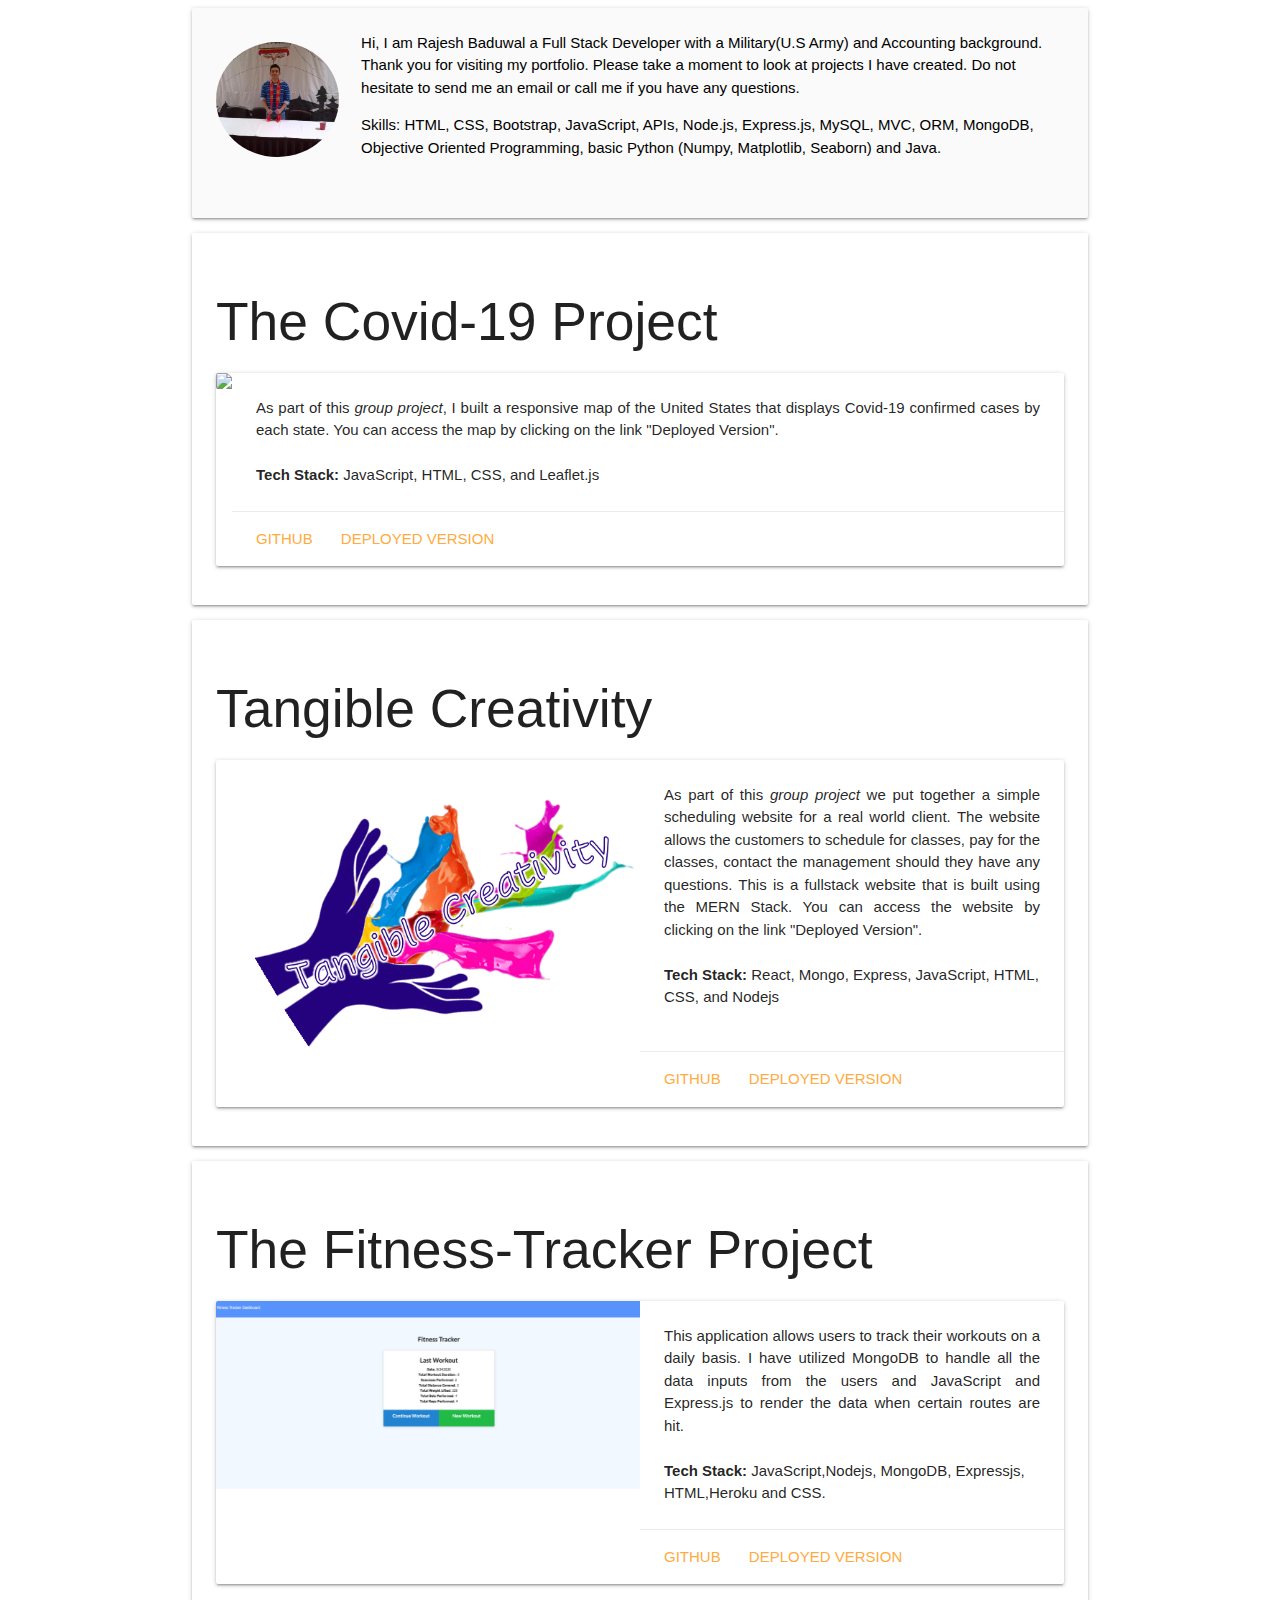
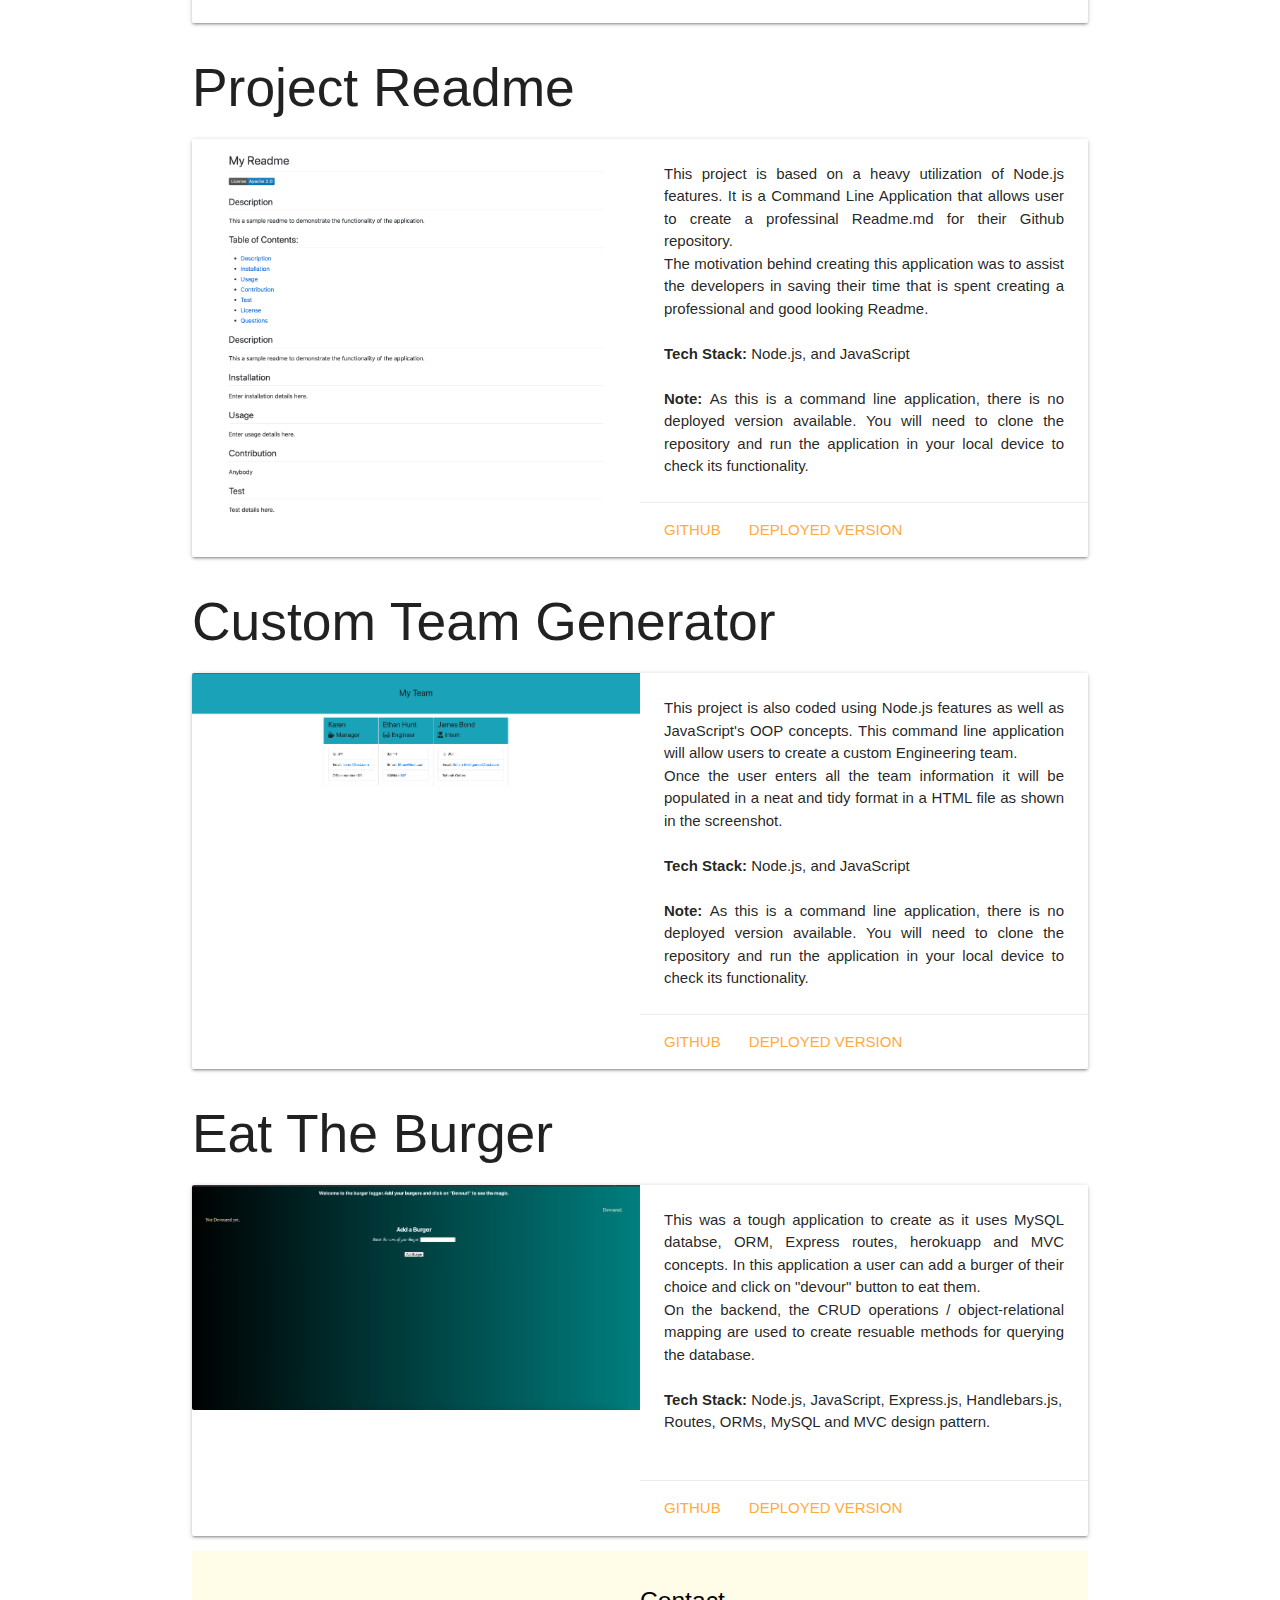
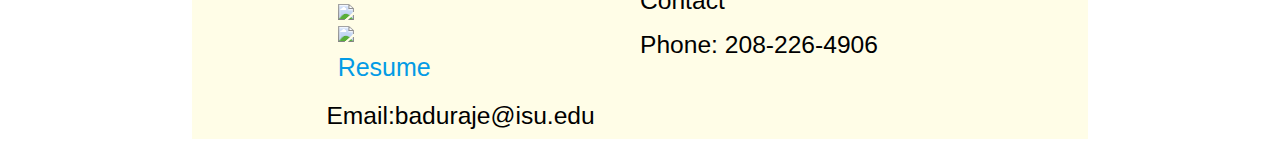
==== index.html @ d00b8f99 "added new screenshot" ====
<!DOCTYPE html>
<html lang="en">
<head>
  <meta charset="UTF-8">
  <meta name="viewport" content="width=device-width, initial-scale=1.0">
  

    <!-- Compiled and minified CSS -->
    <link rel="stylesheet" href="https://cdnjs.cloudflare.com/ajax/libs/materialize/1.0.0/css/materialize.min.css">

    <!-- Compiled and minified JavaScript -->
    <script src="https://cdnjs.cloudflare.com/ajax/libs/materialize/1.0.0/js/materialize.min.js"></script>
    
    <!--Import Google Icon Font-->
    <link href="https://fonts.googleapis.com/icon?family=Material+Icons" rel="stylesheet">
    <title>Portfolio</title>
</head>
<body>
  
  <div class="container">
    
    <div class="col s12 m8 offset-m2 l6 offset-l3">
      <div class="card-panel grey lighten-5 z-depth-1">
        <div class="row valign-wrapper">
          <div class="col s2">
            <img src="image.jpg" alt="" class="circle responsive-img">
          </div>
          <div class="col s10">
            <span class="black-text">
              Hi, I am  Rajesh Baduwal a Full Stack Developer with a Military(U.S Army) and  Accounting background. Thank you for visiting my portfolio. Please take a moment to look at projects I have created. Do not hesitate to send me an email or call me if you have any questions.
              <p>Skills: HTML, CSS, Bootstrap, JavaScript, APIs, Node.js, Express.js, MySQL, MVC, ORM, MongoDB, Objective Oriented Programming, basic Python (Numpy, Matplotlib, Seaborn) and Java. </p>
            </span>
            
          </div>
        </div>
      </div>
    </div>
  
          
  
<!-- Cards goes here -->

  <div class="col s12 m7 card-panel hoverable">
    <h2 class="header">The Covid-19 Project</h2>
    <div class="card horizontal">
      <div class="card-image">
        <img src="map.png">
      </div>
      <div class="card-stacked">
        <div class="card-content">
          <p style="text-align: justify;"> As part of this <i>group project</i>, I built a responsive map of the United States that displays Covid-19 confirmed cases by each state. You can access the map by clicking on the link "Deployed Version". </p>
          <br>
          <p><b>Tech Stack:</b>  JavaScript, HTML, CSS, and Leaflet.js</HTMl></p>
        </div>
        <div class="card-action">
          <a href="https://github.com/mr-cade/covid-api" target="_blank">Github</a>
          <a href="https://mr-cade.github.io/covid-api/map.html" target="_blank">Deployed Version</a>
        </div>
      </div>
    </div>
  </div>

  <div class="col s12 m7 card-panel hoverable">
    <h2 class="header">Tangible Creativity</h2>
    <div class="card horizontal">
      <div class="card-image">
        <img src="TCHandslogo.png">
      </div>
      <div class="card-stacked">
        <div class="card-content">
          <p style="text-align: justify;"> As part of this <i>group project</i> we put together a simple scheduling website for a real world client. The website allows the customers to schedule for classes, pay for the classes, contact the management should they have any questions. This is a fullstack website that is built using the MERN Stack. You can access the website by clicking on the link "Deployed Version". </p>
          <br>
          <p><b>Tech Stack:</b> React, Mongo, Express, JavaScript, HTML, CSS, and Nodejs</HTMl></p>
        </div>
        <div class="card-action">
          <a href="https://github.com/AdmJeffery/Tangible-Creativity-Prototype" target="_blank">Github</a>
          <a href="https://salty-falls-58858.herokuapp.com/" target="_blank">Deployed Version</a>
        </div>
      </div>
    </div>
  </div>


            
  <div class="col s12 m7 card-panel hoverable">
    <h2 class="header">The Fitness-Tracker Project</h2>
    <div class="card horizontal">
      <div class="card-image">
        <img src="fitness.png">
      </div>
      <div class="card-stacked">
        <div class="card-content">
          <p style="text-align: justify;">This application allows users to track their workouts on a daily basis. I have utilized MongoDB to handle all the data inputs from the users and JavaScript and Express.js to render the data when certain routes are hit.</p>
          <br>
          <p><b>Tech Stack:</b> JavaScript,Nodejs, MongoDB, Expressjs, HTML,Heroku and CSS. </p>
        </div>
        <div class="card-action">
          <a href="https://github.com/Rajesh2199/Workout-Tracker" target="_blank">Github</a>
          <a href="https://fierce-badlands-34785.herokuapp.com/" target="_blank">Deployed Version</a>
        </div>
      </div>
    </div>
  </div>
            
  <div class="col s12 m7 card-action hoverable">
    <h2 class="header">Project Readme</h2>
    <div class="card horizontal">
      <div class="card-image">
        <img src="Readme.png">
      </div>
      <div class="card-stacked">
        <div class="card-content">
          <p style="text-align: justify;">This project is based on a heavy utilization of Node.js features. It is a  Command Line Application that allows user to create a professinal Readme.md for their Github repository.</p>
          <p style="text-align: justify;">The motivation behind creating this application was to assist the developers in saving their time that is spent creating a professional and good looking Readme.</p>
          <br>
          <p><b>Tech Stack:</b> Node.js, and  JavaScript</p>
          <br>
          <p style="text-align: justify;"><b>Note: </b>As this is a command line application, there is no deployed version available. You will need to clone the repository and run the application in your local device to check its functionality.</p>

        </div>
        <div class="card-action">
          <a href="https://github.com/Rajesh2199/Readme-Project" target="_blank">Github</a>
          <a href="#">Deployed Version</a>
        </div>
      </div>
    </div>
  </div>

  <div class="col s12 m7 card-action hoverable">
    <h2 class="header">Custom Team Generator</h2>
    <div class="card horizontal">
      <div class="card-image">
        <img src="Summary.png">
      </div>
      <div class="card-stacked">
        <div class="card-content">
          <p style="text-align: justify;">This project is also coded using Node.js features as well as JavaScript's OOP concepts. This command line application will allow users to create a custom Engineering team.</p>
          <p style="text-align: justify;">Once the user enters all the team information it will be populated in a neat and tidy format in a HTML file as shown in the screenshot.</p>
          <br>
          <p><b>Tech Stack:</b> Node.js, and  JavaScript</p>
          <br>
          <p style="text-align: justify;"><b>Note: </b>As this is a command line application, there is no deployed version available. You will need to clone the repository and run the application in your local device to check its functionality.</p>

        </div>
        <div class="card-action">
          <a href="https://github.com/Rajesh2199/Employee-Summary-Project" target="_blank">Github</a>
          <a href="#">Deployed Version</a>
        </div>
      </div>
    </div>
  </div>

  <div class="col s12 m7 card-action hoverable">
    <h2 class="header">Eat The Burger</h2>
    <div class="card horizontal">
      <div class="card-image">
        <img src="SS.png">
      </div>
      <div class="card-stacked">
        <div class="card-content">
          <p style="text-align: justify;"> This was a tough application to create as it uses MySQL databse, ORM, Express routes, herokuapp and MVC concepts. In this application a user can add a burger of their choice and click on "devour" button to eat them.</p>
          <p style="text-align: justify;">On the backend, the CRUD operations / object-relational mapping are used to create resuable methods for querying the database.</p>
          <br>
          <p><b>Tech Stack:</b> Node.js, JavaScript, Express.js, Handlebars.js, Routes, ORMs, MySQL and MVC design pattern.</p>
          <br>
        </div>
        <div class="card-action">
          <a href="https://github.com/Rajesh2199/Nodejs-Handlebars-Project" target="_blank">Github</a>
          <a href="https://immense-shore-38573.herokuapp.com/" target="_blank">Deployed Version</a>
        </div>
      </div>
    </div>
  </div>
<!-- Footer goes here -->
  <footer class="page-footer  yellow lighten-5">
    <div class="container  ">
      
      <div class="row">
       
        
        <div class="col l6 s12">
         
          <h5 class="black-text"></h5>
          <p class="grey-text text-lighten-6h5"></p>
          <ul>
            <li><a class="grey-text text-lighten-3" href="#!"></a></li>
            <a href="https://github.com/Rajesh2199" target="_blank"><img src="https://img.icons8.com/ios-filled/50/000000/github.png"> </a>
            <br>
            <a href="https://www.linkedin.com/in/rajesh-baduwal/" target="_blank"><img src="https://img.icons8.com/color/6h58/000000/linkedin.png"> </a>
            <br>   
            <a style="font-size: 25px;" href= "Rajesh-Baduwal Resume.pdf" target="_blank">Resume</a>
          </ul>
         
        </div>
        <div class="col l6h5 offset-l2 s12"></div>
        
          <h5 class="black-text">Contact</h5>
          <h5 class="black-text">Phone: 208-226-4906</h5>
          <h5 class="black-text ">Email:baduraje@isu.edu</h5>
        
        </div>
        
      </div>
    </div>
   
  </footer>


    
  </div>
</body>
</html>
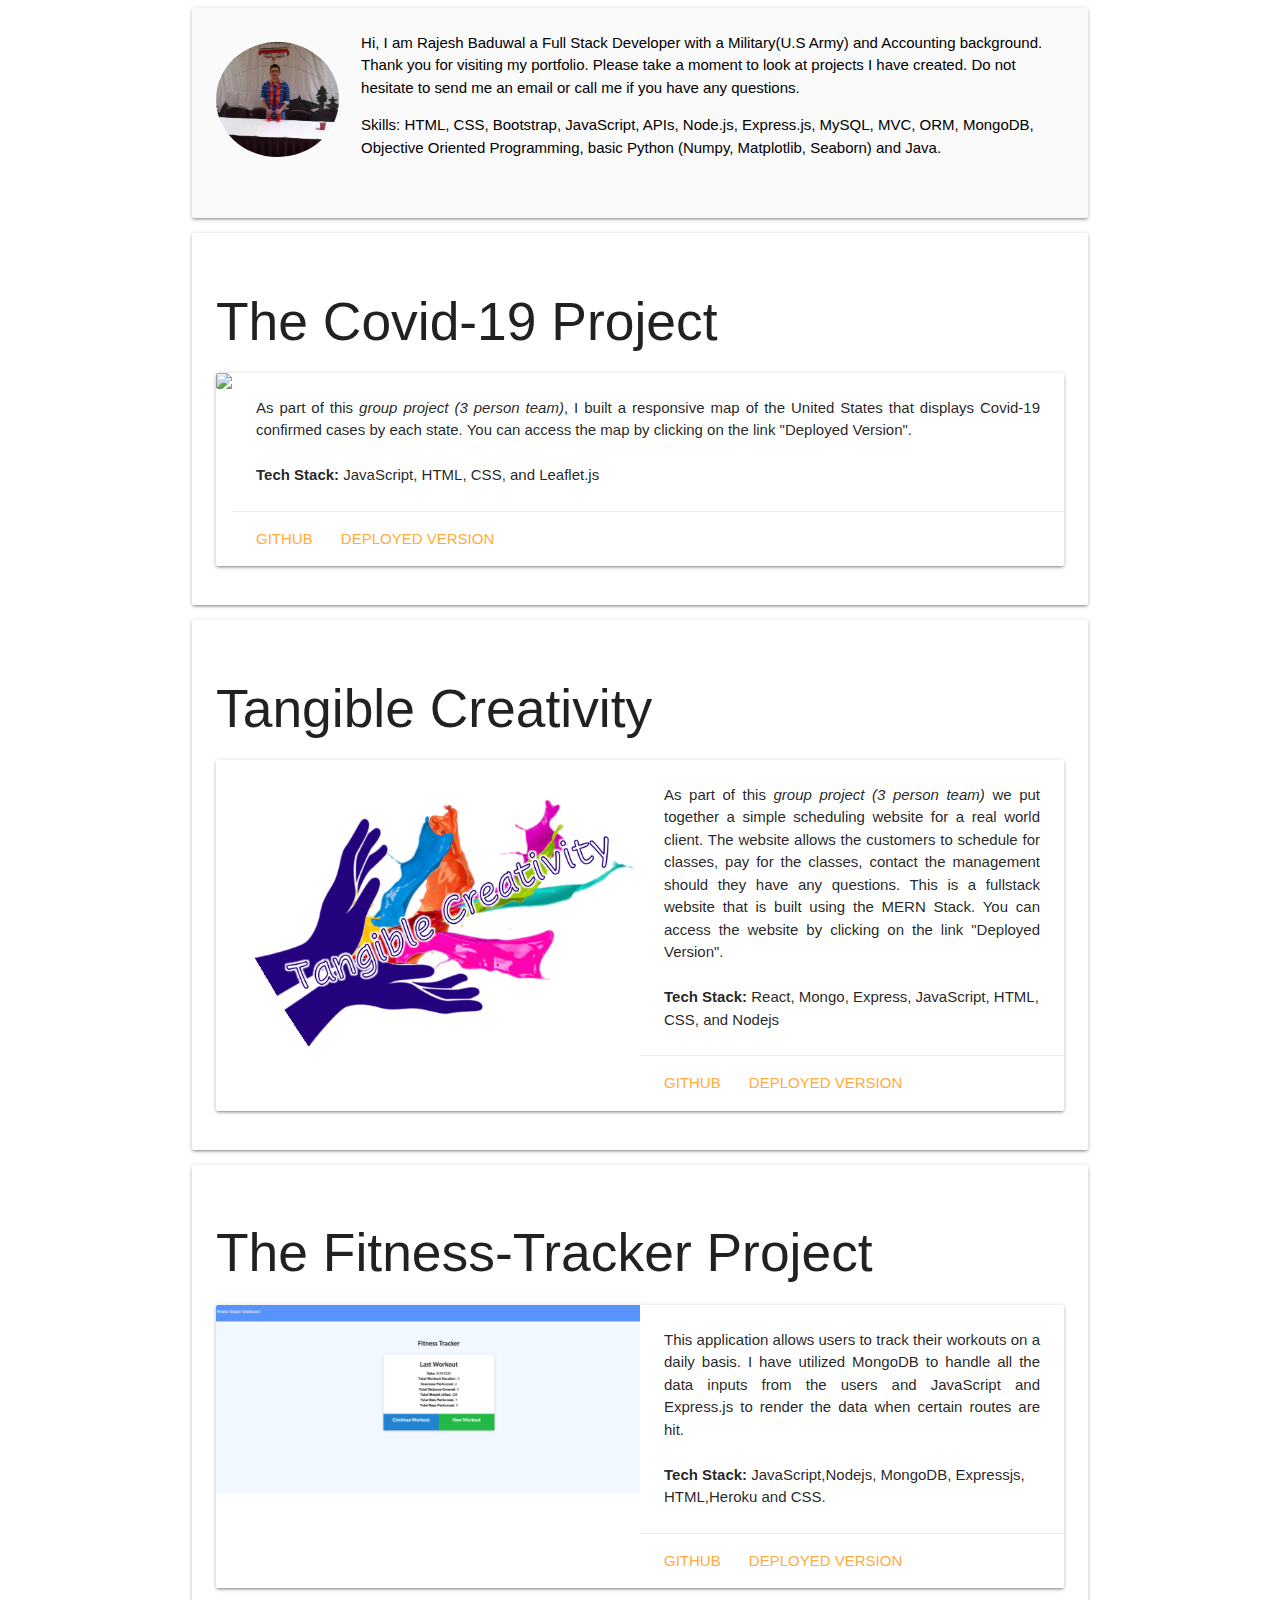
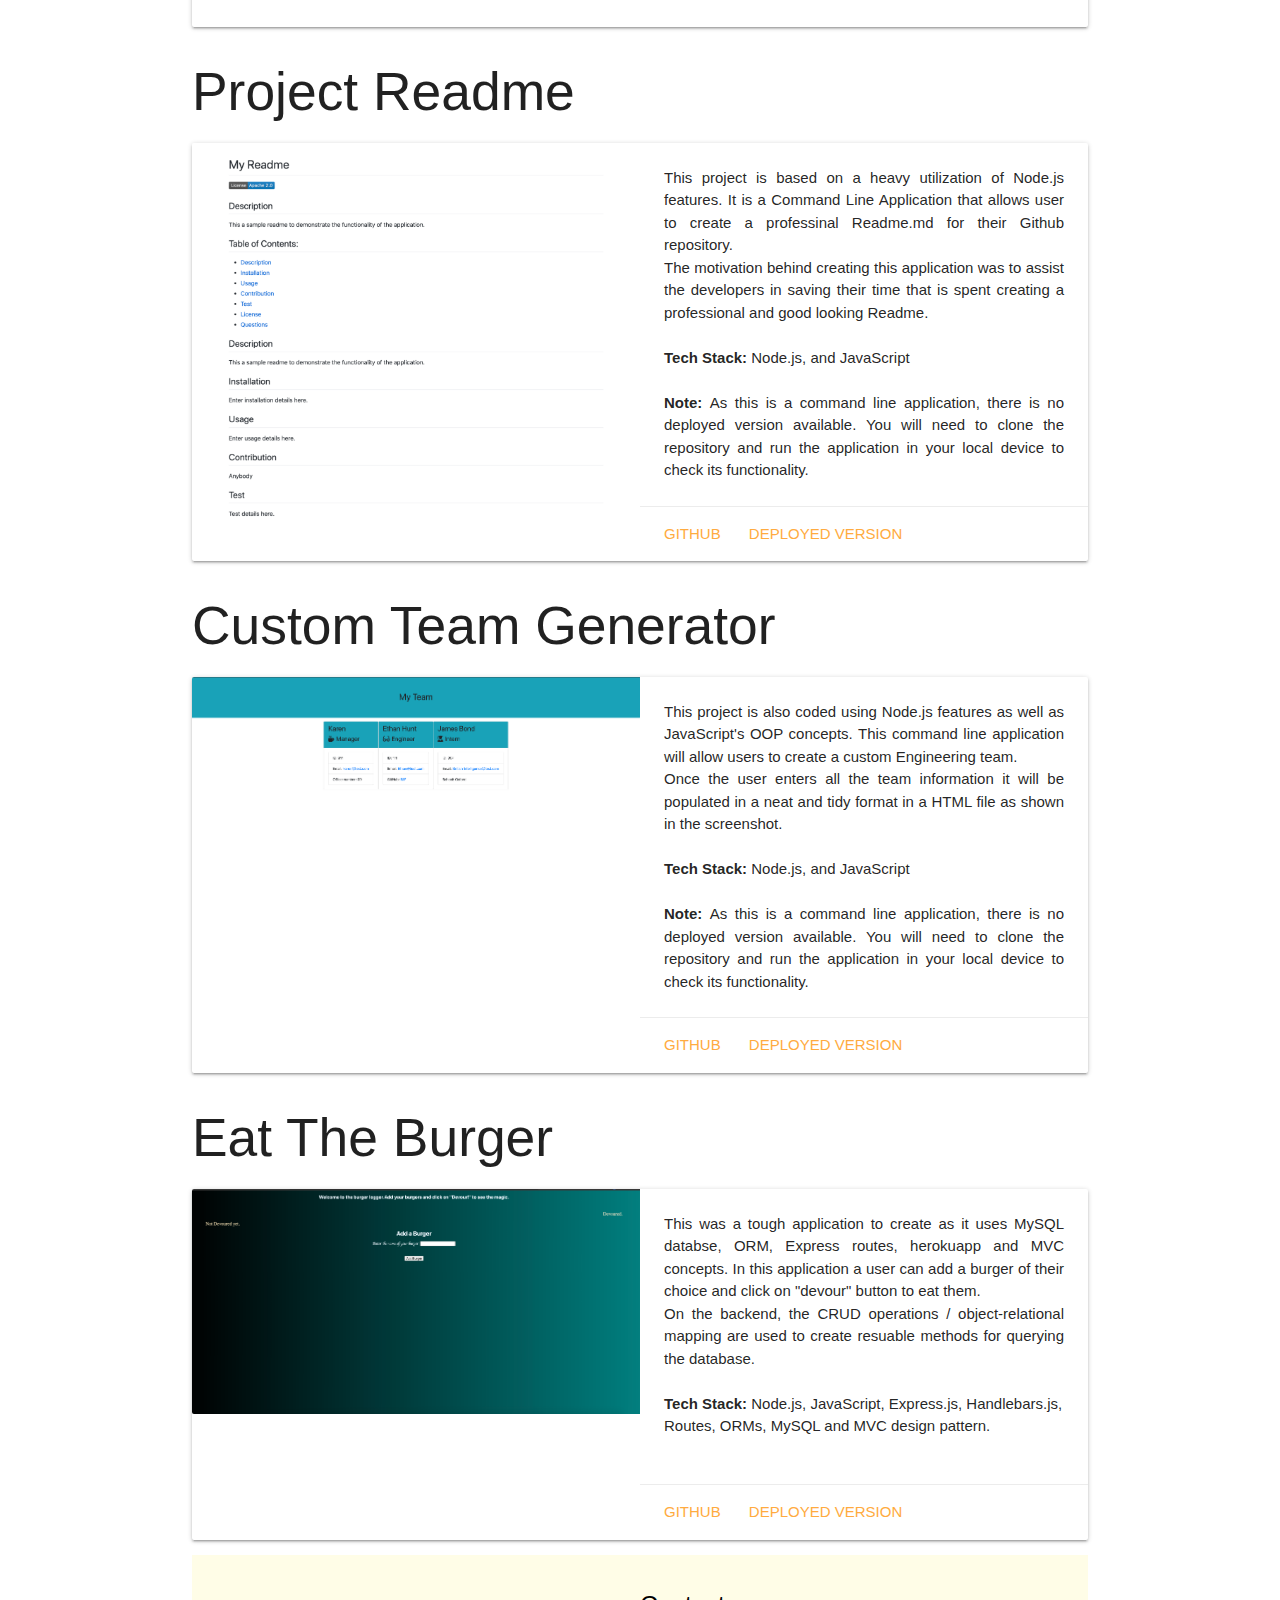
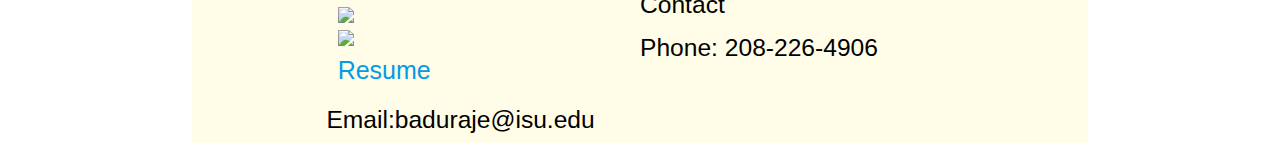
==== commit 11c6c33c: "fixed typos" ====
--- a/index.html
+++ b/index.html
@@ -48,7 +48,7 @@
       </div>
       <div class="card-stacked">
         <div class="card-content">
-          <p style="text-align: justify;"> As part of this <i>group project</i>, I built a responsive map of the United States that displays Covid-19 confirmed cases by each state. You can access the map by clicking on the link "Deployed Version". </p>
+          <p style="text-align: justify;"> As part of this <i>group project (3 person team)</i>, I built a responsive map of the United States that displays Covid-19 confirmed cases by each state. You can access the map by clicking on the link "Deployed Version". </p>
           <br>
           <p><b>Tech Stack:</b>  JavaScript, HTML, CSS, and Leaflet.js</HTMl></p>
         </div>
@@ -68,7 +68,7 @@
       </div>
       <div class="card-stacked">
         <div class="card-content">
-          <p style="text-align: justify;"> As part of this <i>group project</i> we put together a simple scheduling website for a real world client. The website allows the customers to schedule for classes, pay for the classes, contact the management should they have any questions. This is a fullstack website that is built using the MERN Stack. You can access the website by clicking on the link "Deployed Version". </p>
+          <p style="text-align: justify;"> As part of this <i>group project (3 person team)</i> we put together a simple scheduling website for a real world client. The website allows the customers to schedule for classes, pay for the classes, contact the management should they have any questions. This is a fullstack website that is built using the MERN Stack. You can access the website by clicking on the link "Deployed Version". </p>
           <br>
           <p><b>Tech Stack:</b> React, Mongo, Express, JavaScript, HTML, CSS, and Nodejs</HTMl></p>
         </div>
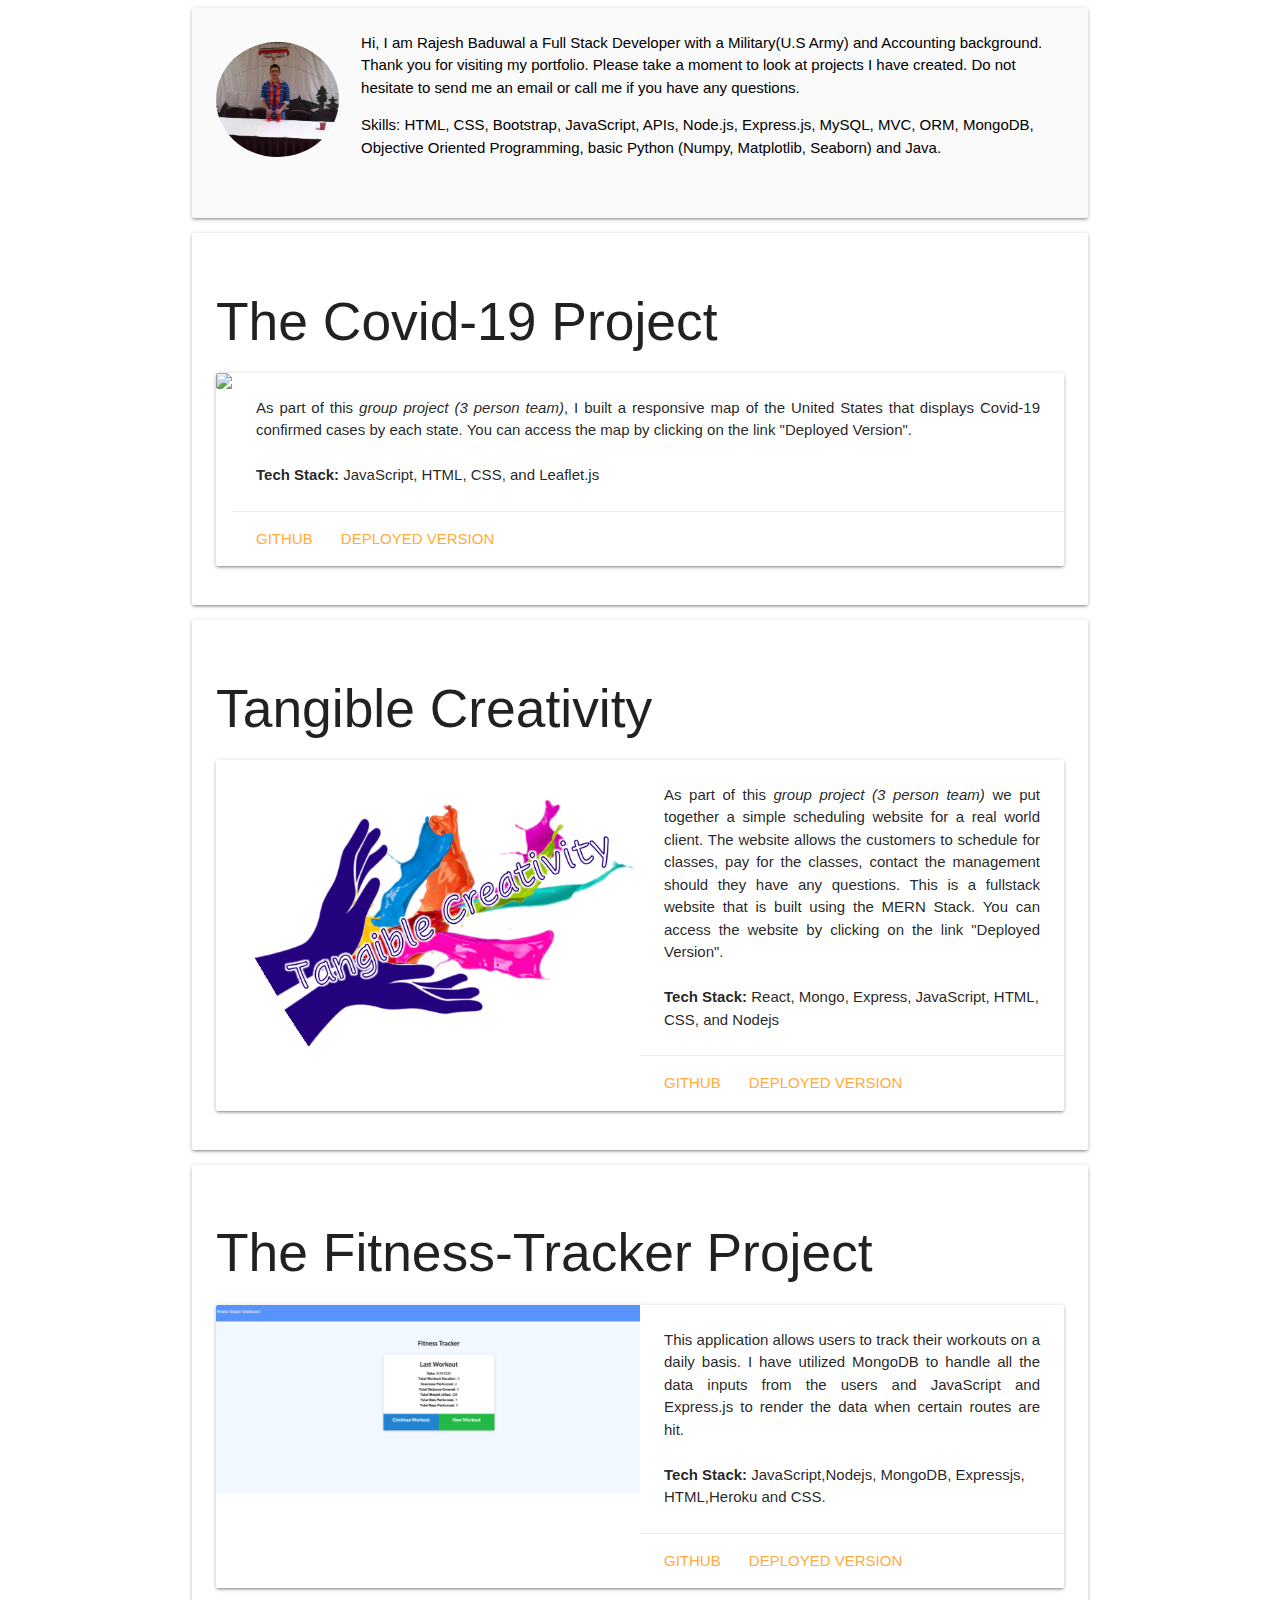
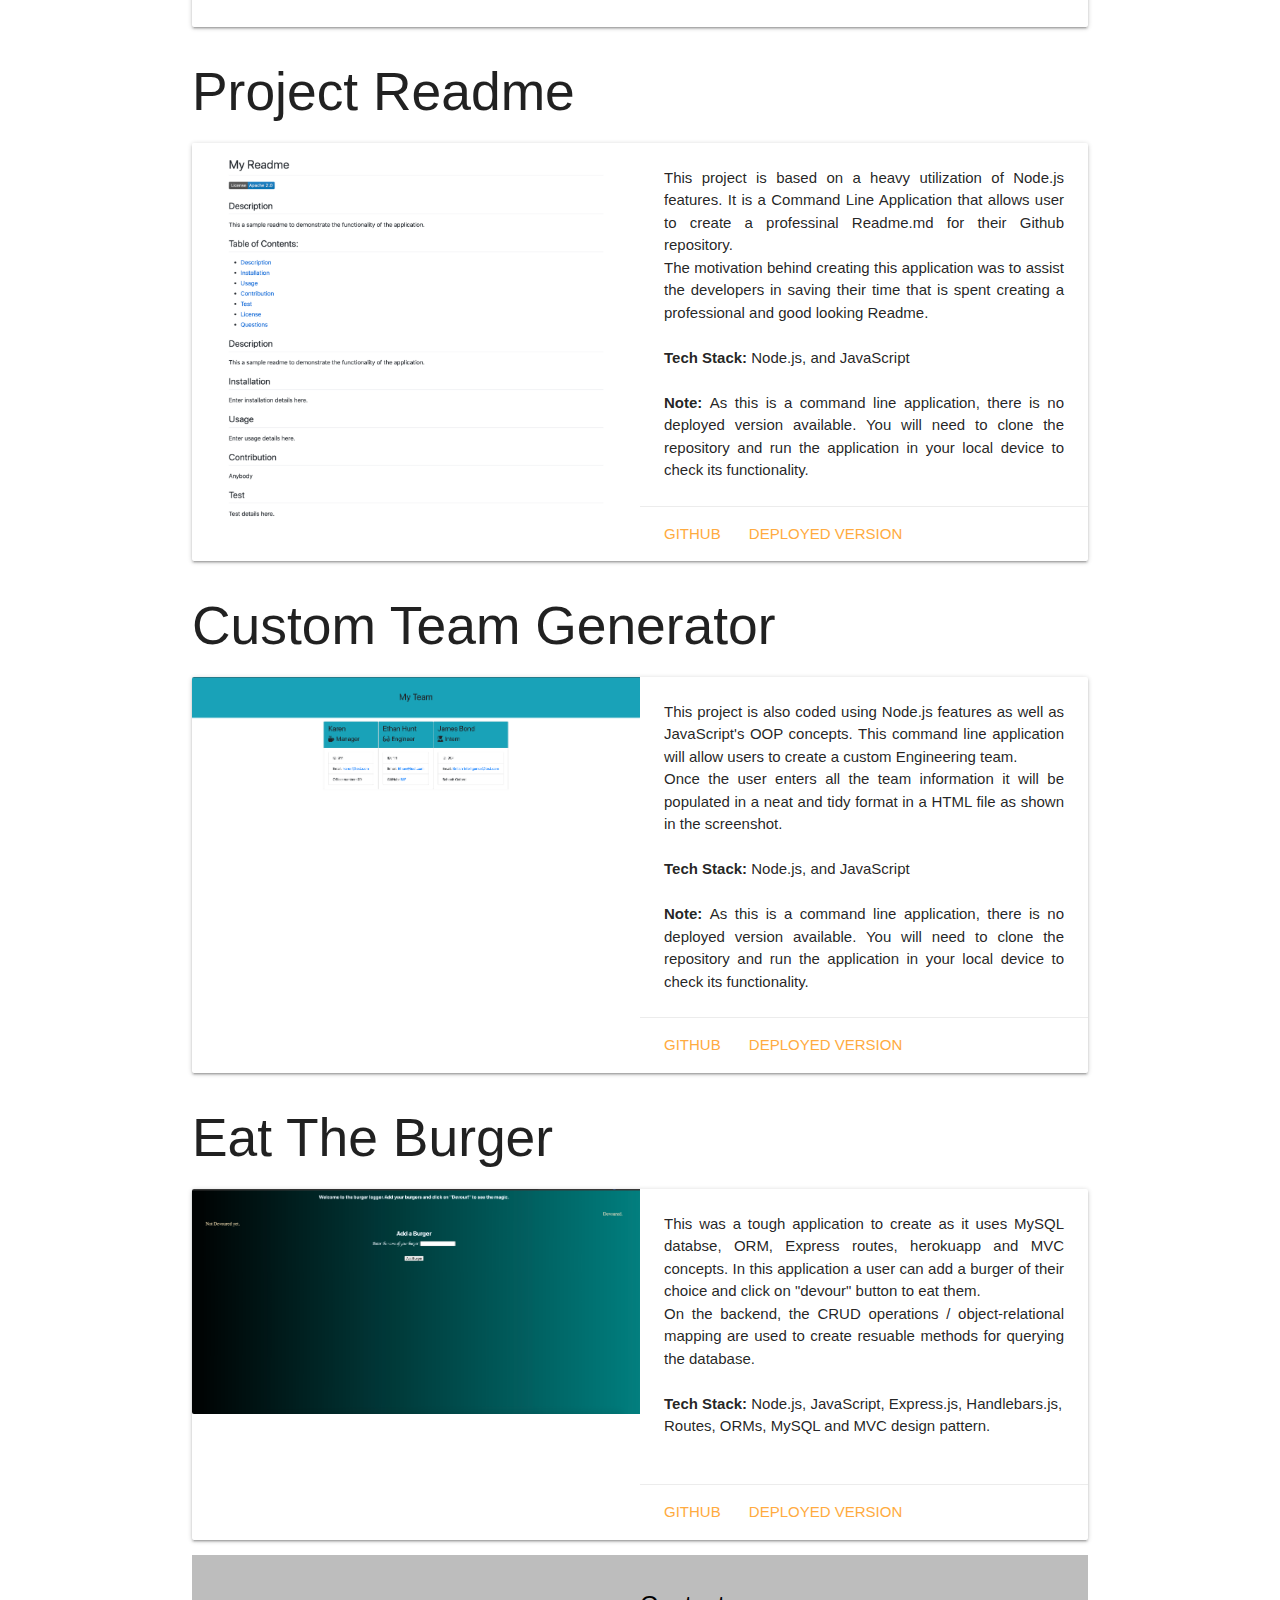
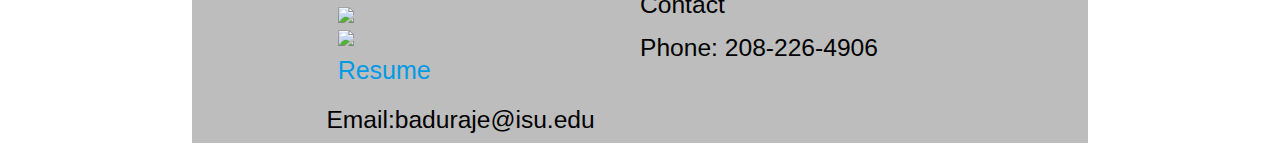
==== commit 288c1454: "changed footer color" ====
--- a/index.html
+++ b/index.html
@@ -172,7 +172,7 @@
     </div>
   </div>
 <!-- Footer goes here -->
-  <footer class="page-footer  yellow lighten-5">
+  <footer class="page-footer  grey lighten-1">
     <div class="container  ">
       
       <div class="row">
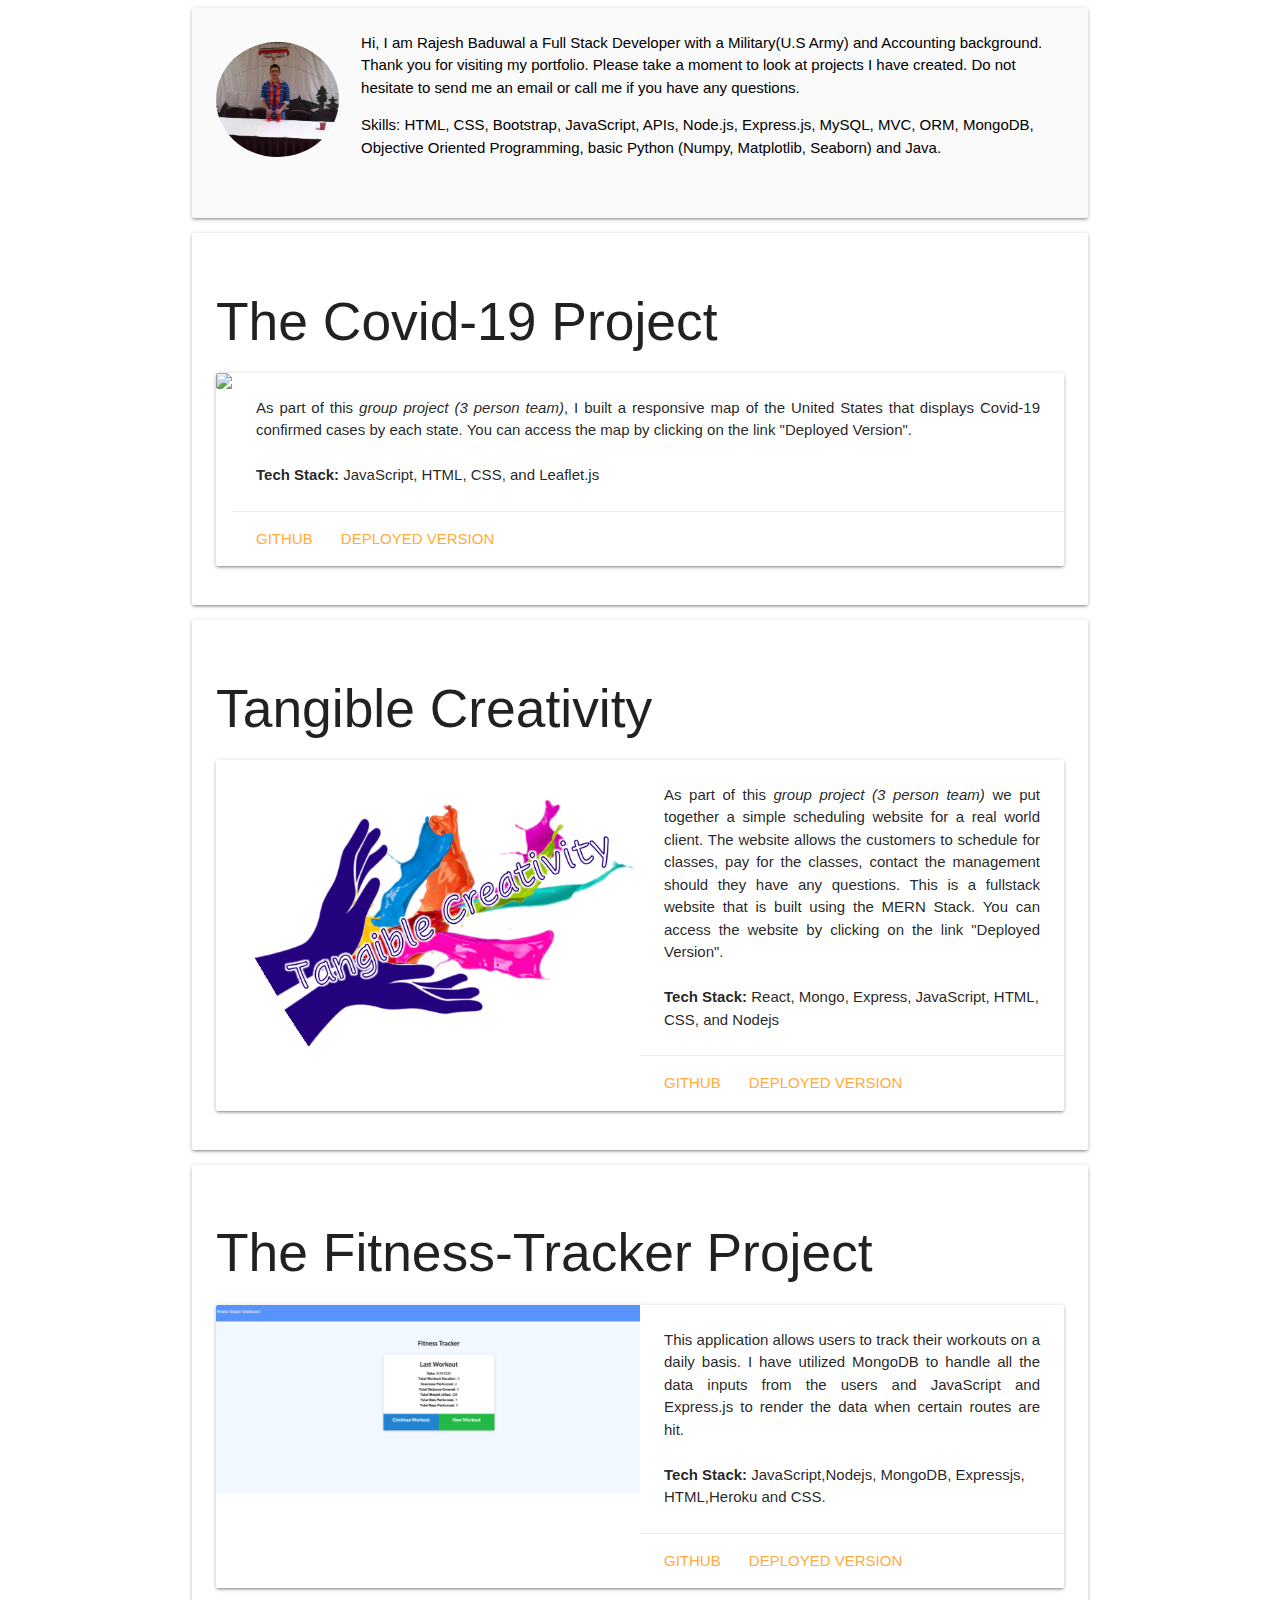
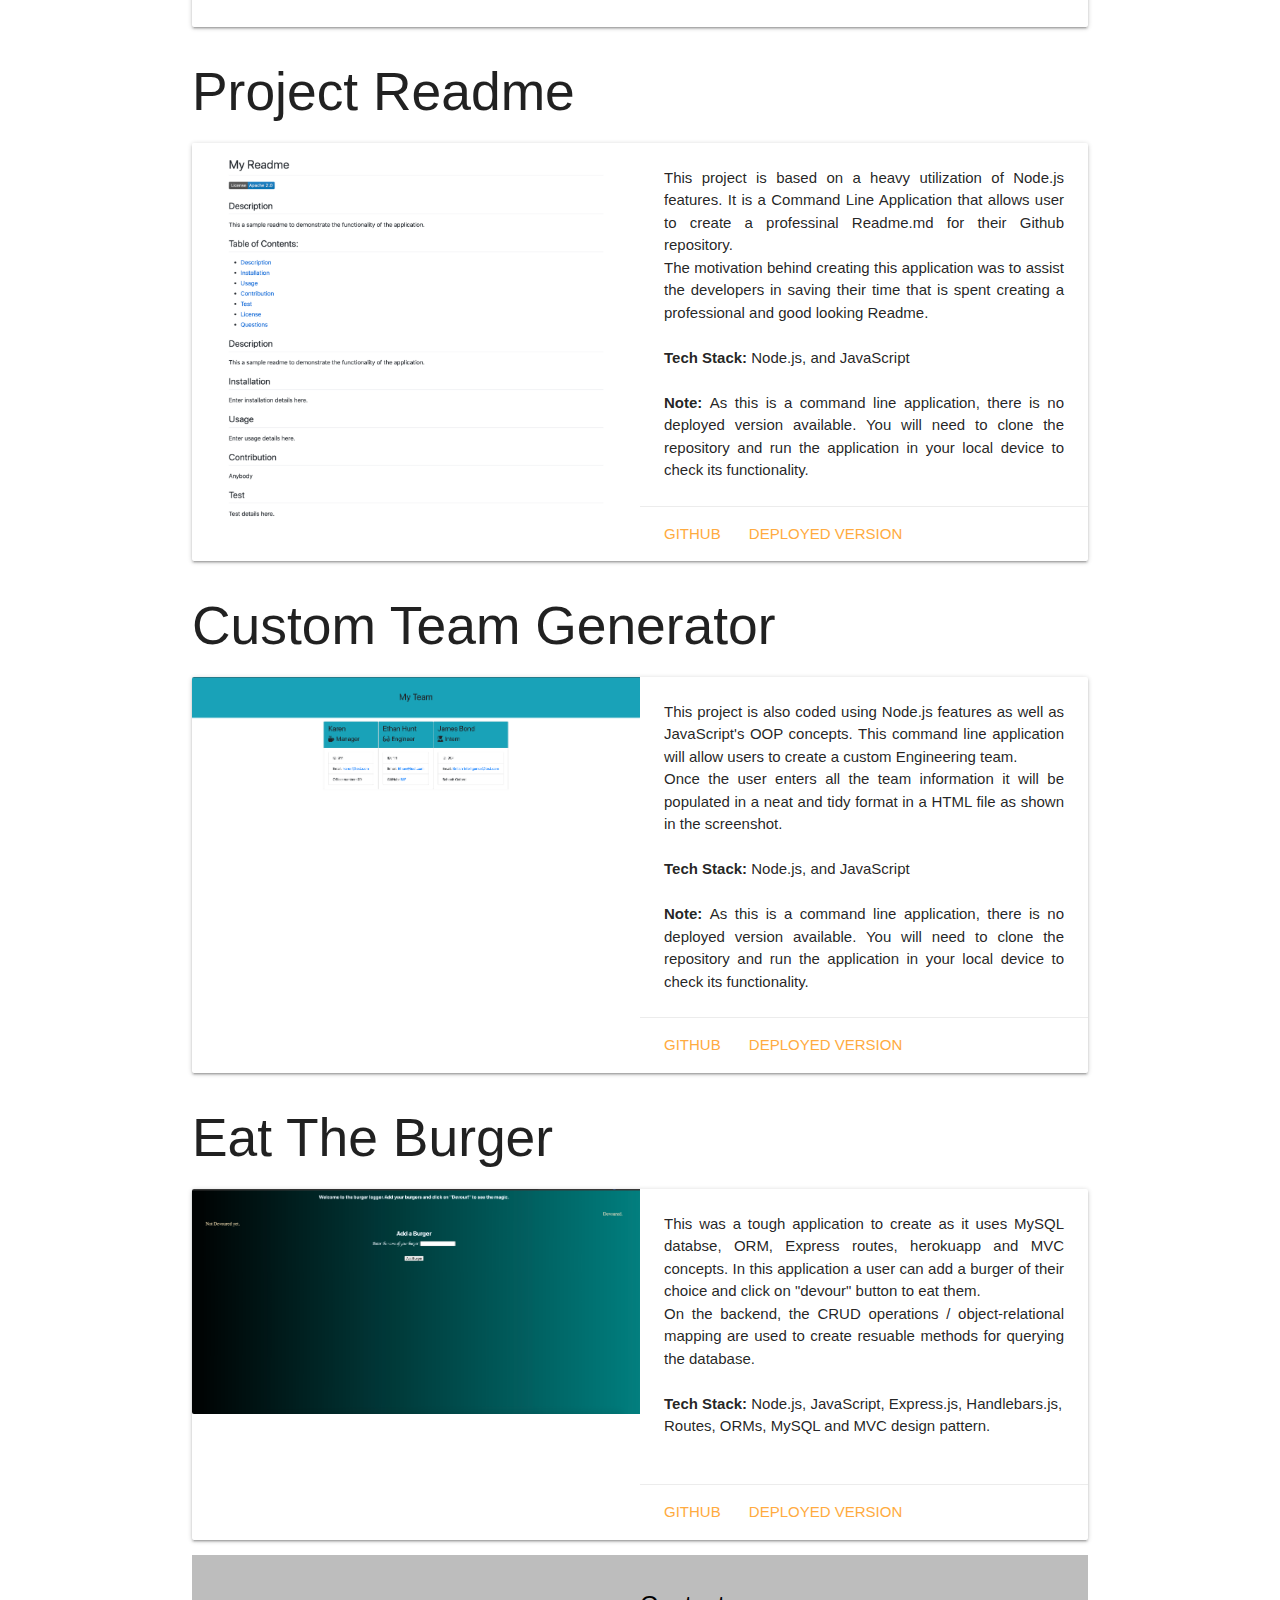
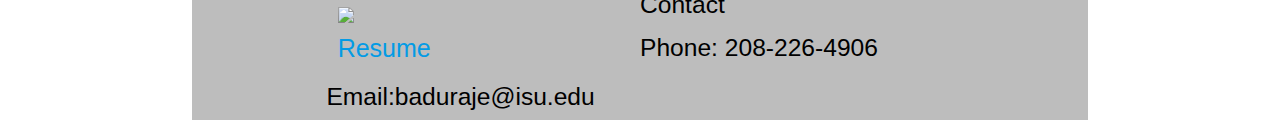
==== commit 56cd5d24: "changed footer content" ====
--- a/index.html
+++ b/index.html
@@ -185,8 +185,7 @@
           <ul>
             <li><a class="grey-text text-lighten-3" href="#!"></a></li>
             <a href="https://github.com/Rajesh2199" target="_blank"><img src="https://img.icons8.com/ios-filled/50/000000/github.png"> </a>
-            <br>
-            <a href="https://www.linkedin.com/in/rajesh-baduwal/" target="_blank"><img src="https://img.icons8.com/color/6h58/000000/linkedin.png"> </a>
+
             <br>   
             <a style="font-size: 25px;" href= "Rajesh-Baduwal Resume.pdf" target="_blank">Resume</a>
           </ul>
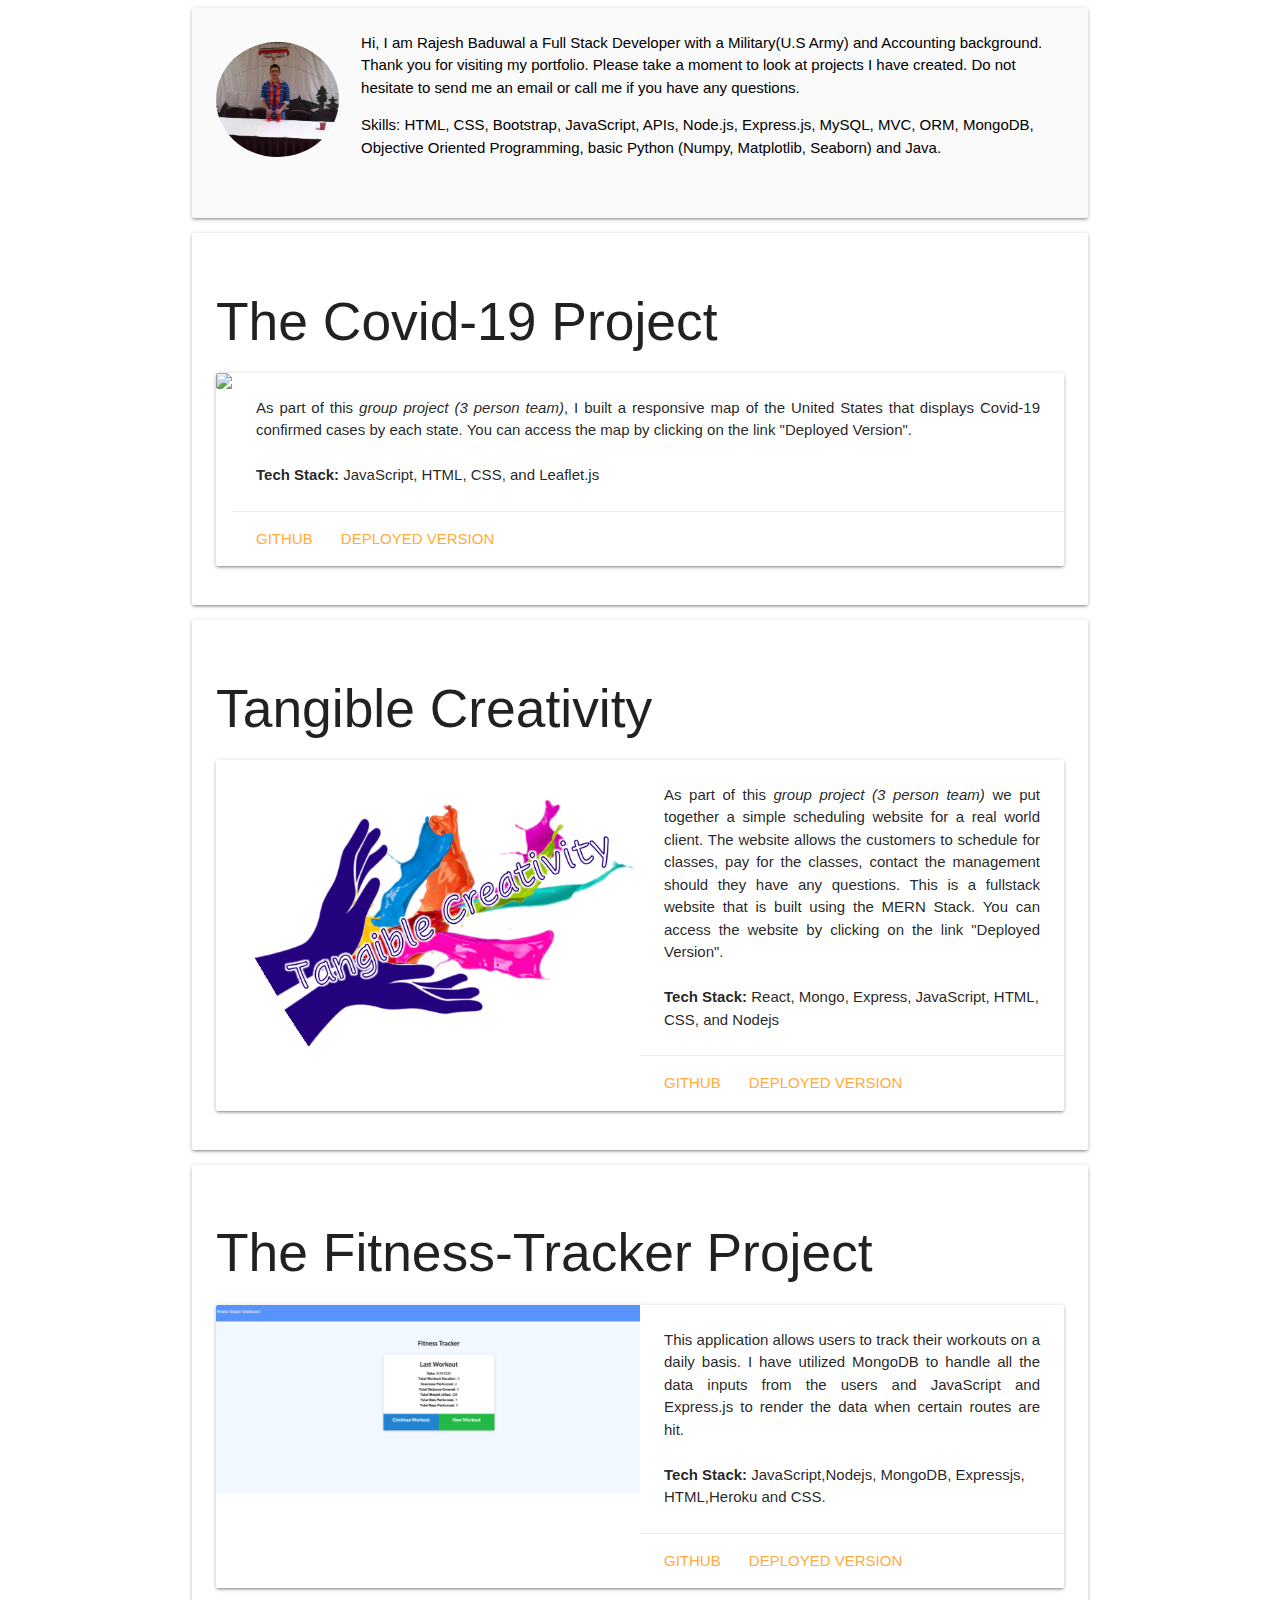
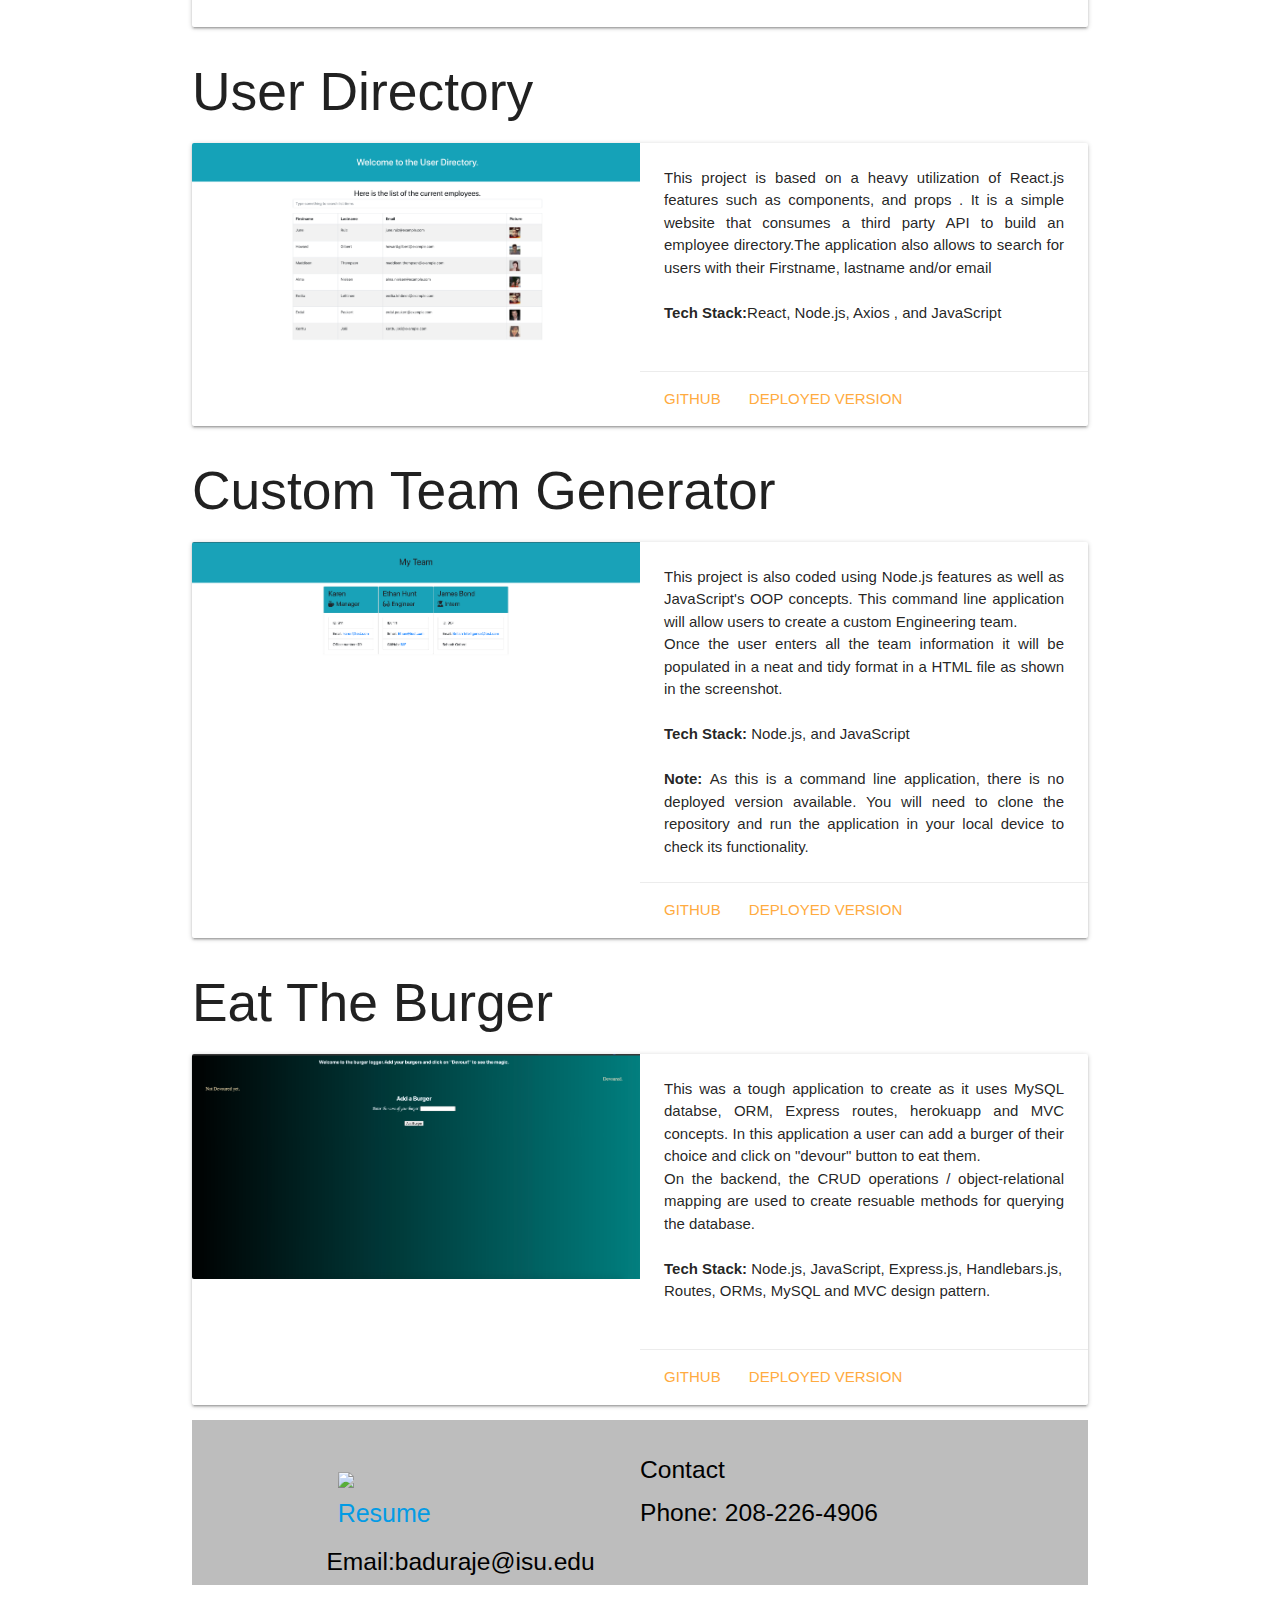
==== commit 12768405: "added User Directory Project" ====
--- a/index.html
+++ b/index.html
@@ -103,24 +103,21 @@
   </div>
             
   <div class="col s12 m7 card-action hoverable">
-    <h2 class="header">Project Readme</h2>
-    <div class="card horizontal">
-      <div class="card-image">
-        <img src="Readme.png">
-      </div>
-      <div class="card-stacked">
-        <div class="card-content">
-          <p style="text-align: justify;">This project is based on a heavy utilization of Node.js features. It is a  Command Line Application that allows user to create a professinal Readme.md for their Github repository.</p>
-          <p style="text-align: justify;">The motivation behind creating this application was to assist the developers in saving their time that is spent creating a professional and good looking Readme.</p>
-          <br>
-          <p><b>Tech Stack:</b> Node.js, and  JavaScript</p>
-          <br>
-          <p style="text-align: justify;"><b>Note: </b>As this is a command line application, there is no deployed version available. You will need to clone the repository and run the application in your local device to check its functionality.</p>
-
-        </div>
-        <div class="card-action">
-          <a href="https://github.com/Rajesh2199/Readme-Project" target="_blank">Github</a>
-          <a href="#">Deployed Version</a>
+    <h2 class="header">User Directory</h2>
+    <div class="card horizontal">
+      <div class="card-image">
+        <img src="Directory.png">
+      </div>
+      <div class="card-stacked">
+        <div class="card-content">
+          <p style="text-align: justify;">This project is based on a heavy utilization of React.js features such as components, and props . It is a simple website that consumes a third party API to build an employee directory.The application also allows to search for users with their Firstname, lastname and/or email</p>
+          <br>
+          <p><b>Tech Stack:</b>React, Node.js, Axios , and JavaScript</p>
+          <br>
+        </div>
+        <div class="card-action">
+          <a href="https://github.com/Rajesh2199/React-Employee-Directory" target="_blank">Github</a>
+          <a href="https://rajesh2199.github.io/React-Employee-Directory/">Deployed Version</a>
         </div>
       </div>
     </div>
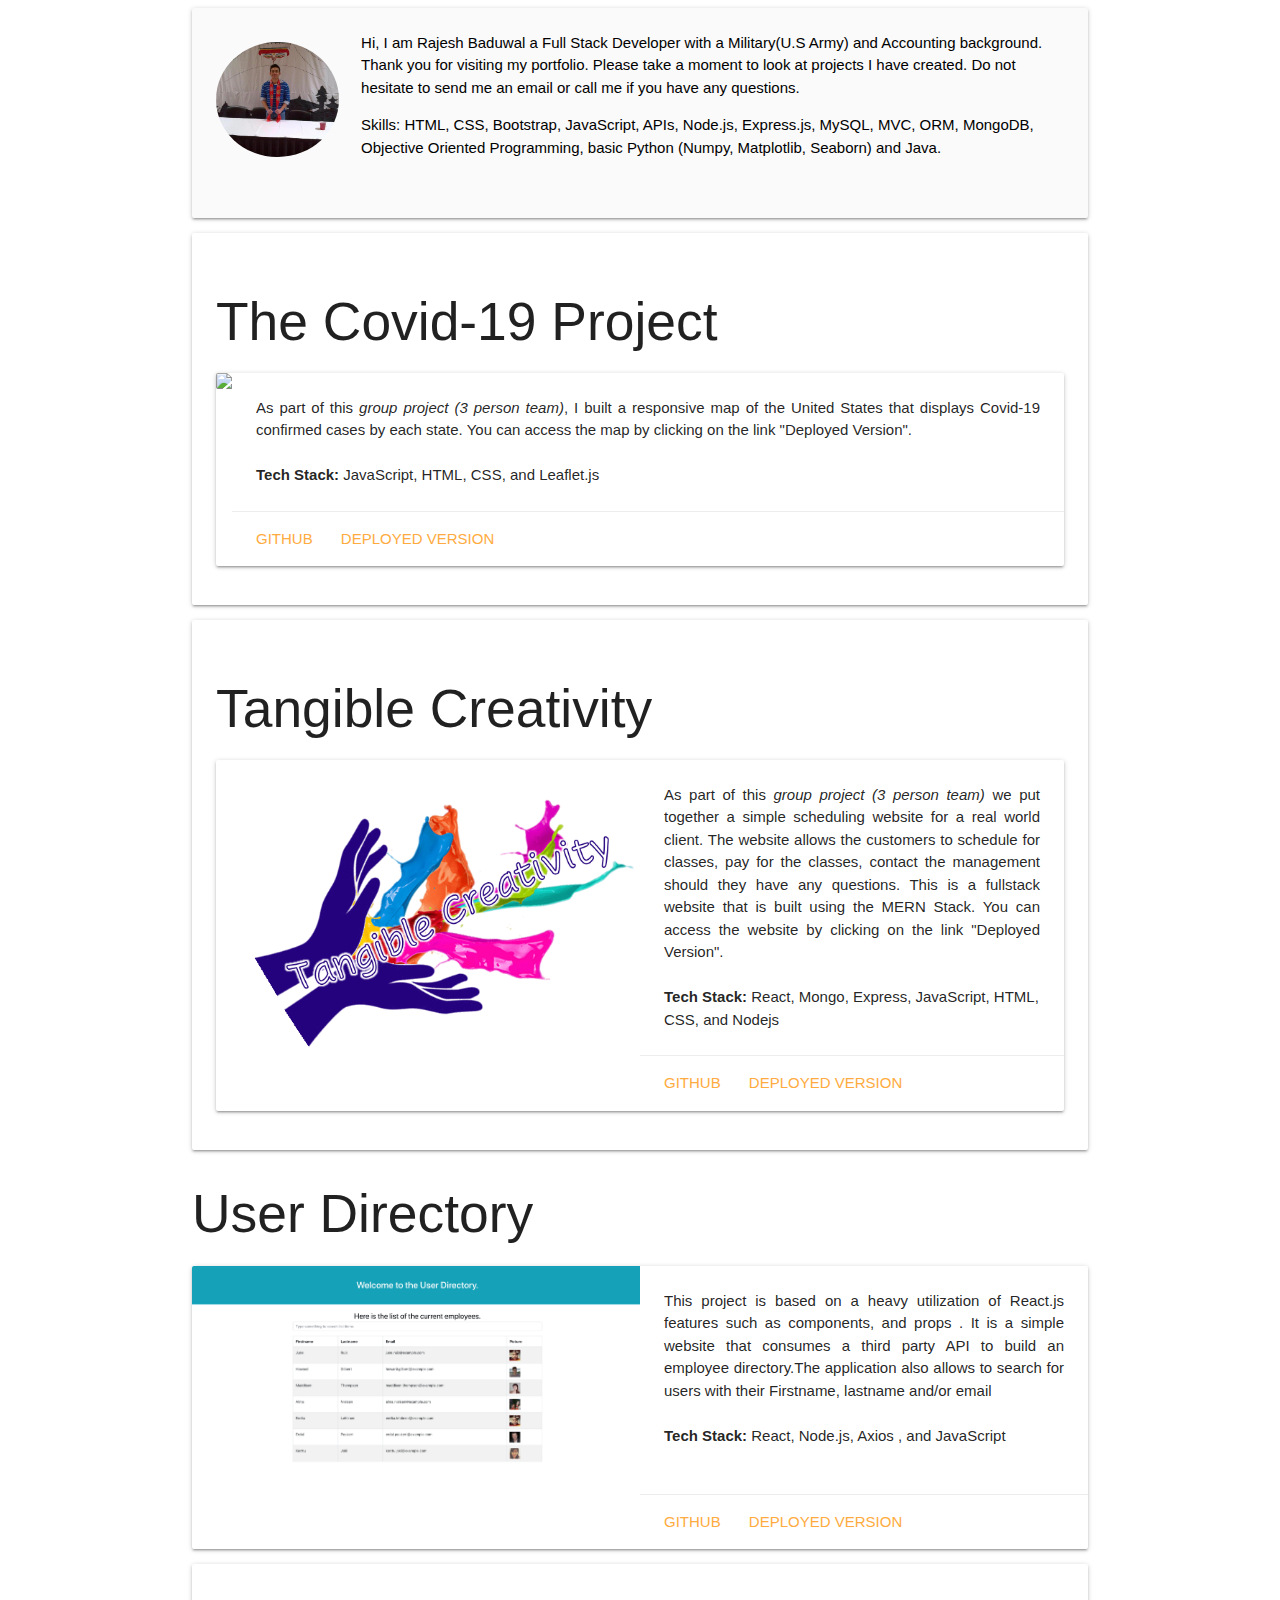
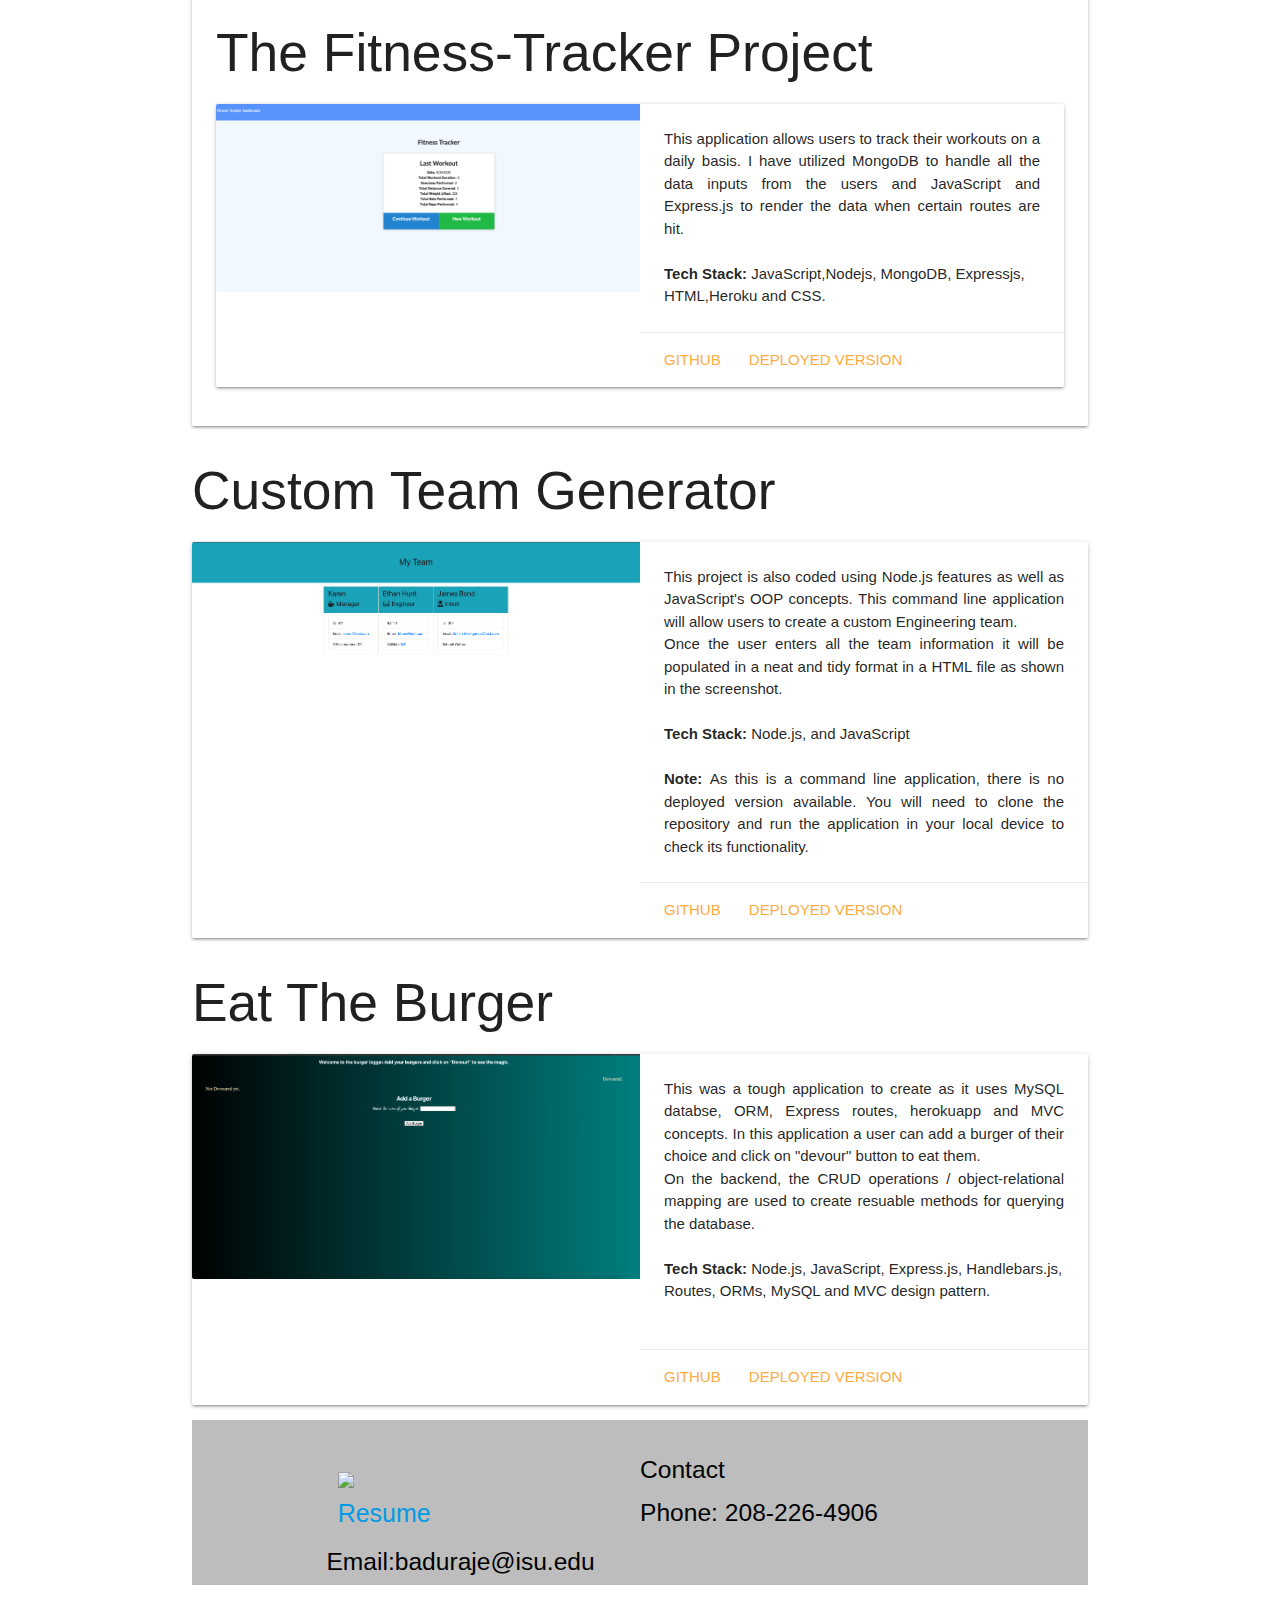
==== commit 94532a40: "added details on User dir" ====
--- a/index.html
+++ b/index.html
@@ -80,7 +80,27 @@
     </div>
   </div>
 
-
+           
+  <div class="col s12 m7 card-action hoverable">
+    <h2 class="header">User Directory</h2>
+    <div class="card horizontal">
+      <div class="card-image">
+        <img src="Directory.png">
+      </div>
+      <div class="card-stacked">
+        <div class="card-content">
+          <p style="text-align: justify;">This project is based on a heavy utilization of React.js features such as components, and props . It is a simple website that consumes a third party API to build an employee directory.The application also allows to search for users with their Firstname, lastname and/or email</p>
+          <br>
+          <p><b>Tech Stack:</b> React, Node.js, Axios , and JavaScript</p>
+          <br>
+        </div>
+        <div class="card-action">
+          <a href="https://github.com/Rajesh2199/React-Employee-Directory" target="_blank">Github</a>
+          <a href="https://rajesh2199.github.io/React-Employee-Directory/">Deployed Version</a>
+        </div>
+      </div>
+    </div>
+  </div>
             
   <div class="col s12 m7 card-panel hoverable">
     <h2 class="header">The Fitness-Tracker Project</h2>
@@ -101,27 +121,7 @@
       </div>
     </div>
   </div>
-            
-  <div class="col s12 m7 card-action hoverable">
-    <h2 class="header">User Directory</h2>
-    <div class="card horizontal">
-      <div class="card-image">
-        <img src="Directory.png">
-      </div>
-      <div class="card-stacked">
-        <div class="card-content">
-          <p style="text-align: justify;">This project is based on a heavy utilization of React.js features such as components, and props . It is a simple website that consumes a third party API to build an employee directory.The application also allows to search for users with their Firstname, lastname and/or email</p>
-          <br>
-          <p><b>Tech Stack:</b>React, Node.js, Axios , and JavaScript</p>
-          <br>
-        </div>
-        <div class="card-action">
-          <a href="https://github.com/Rajesh2199/React-Employee-Directory" target="_blank">Github</a>
-          <a href="https://rajesh2199.github.io/React-Employee-Directory/">Deployed Version</a>
-        </div>
-      </div>
-    </div>
-  </div>
+ 
 
   <div class="col s12 m7 card-action hoverable">
     <h2 class="header">Custom Team Generator</h2>
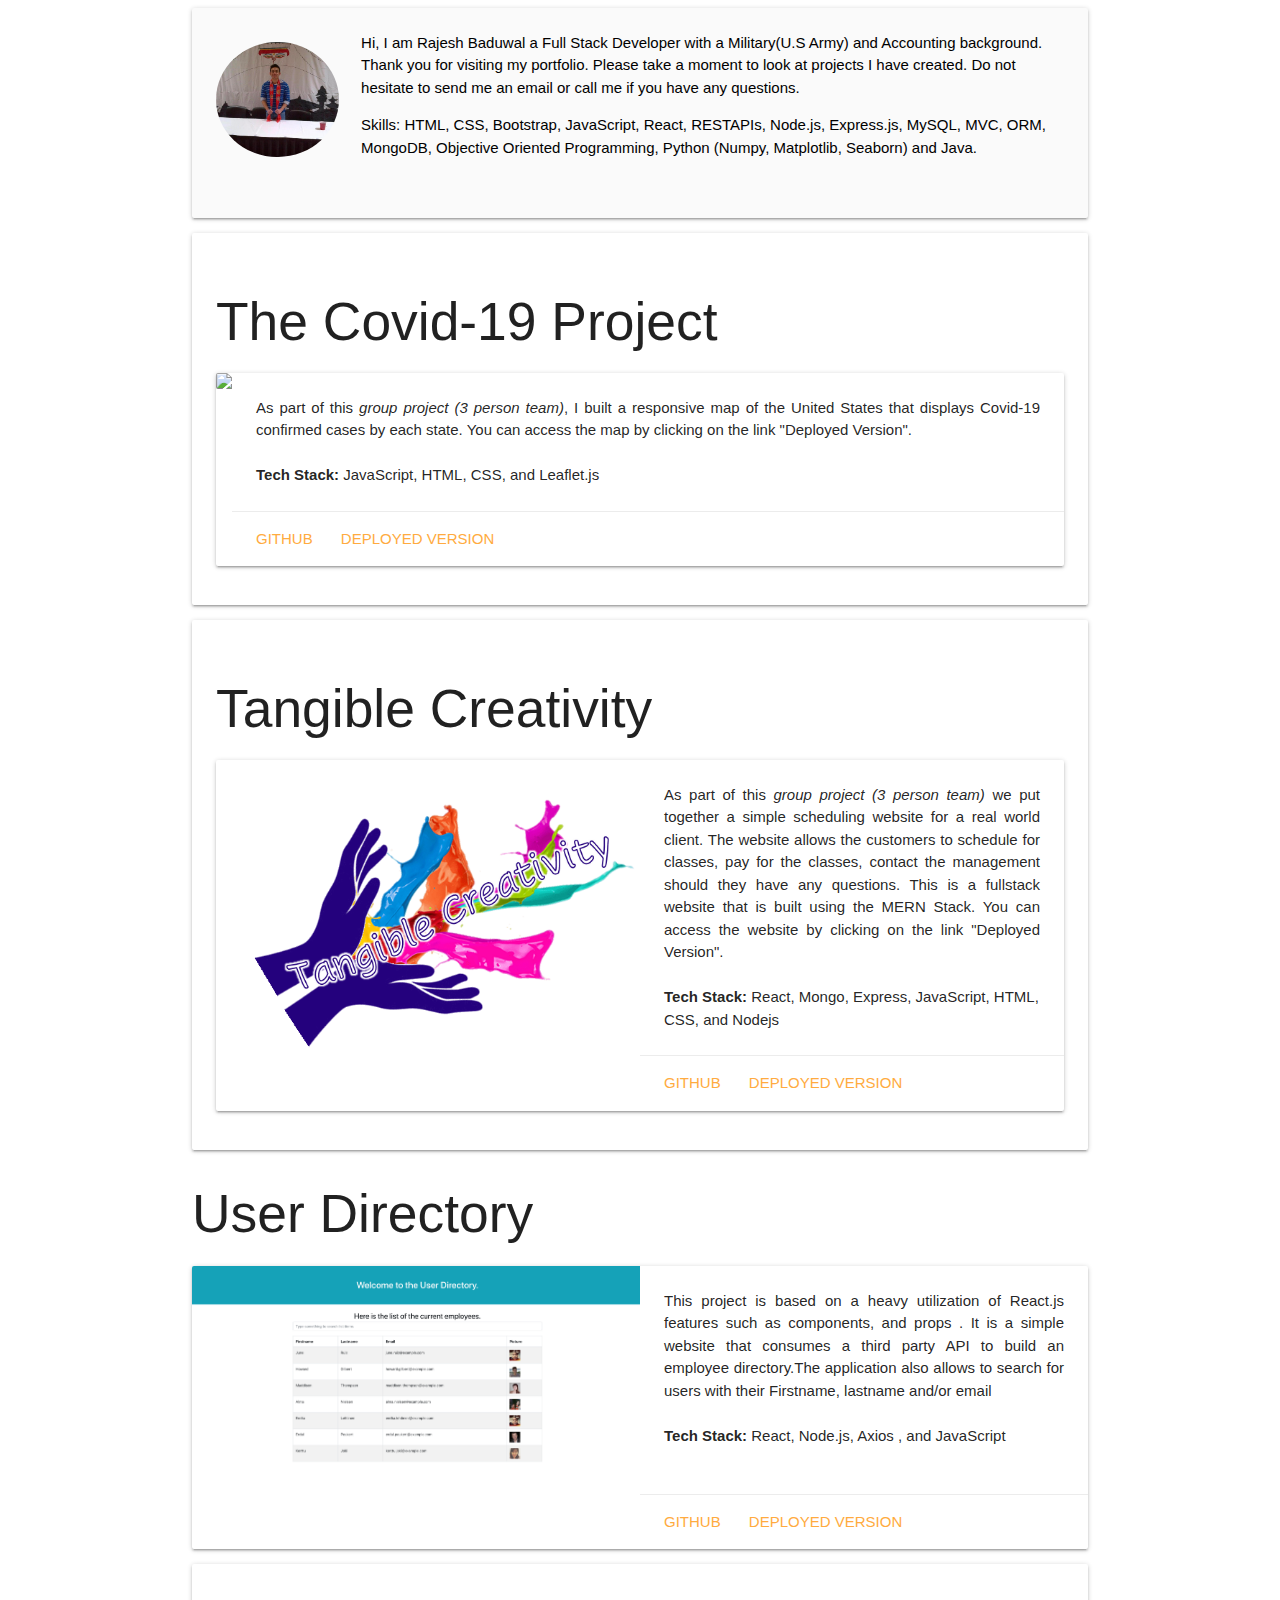
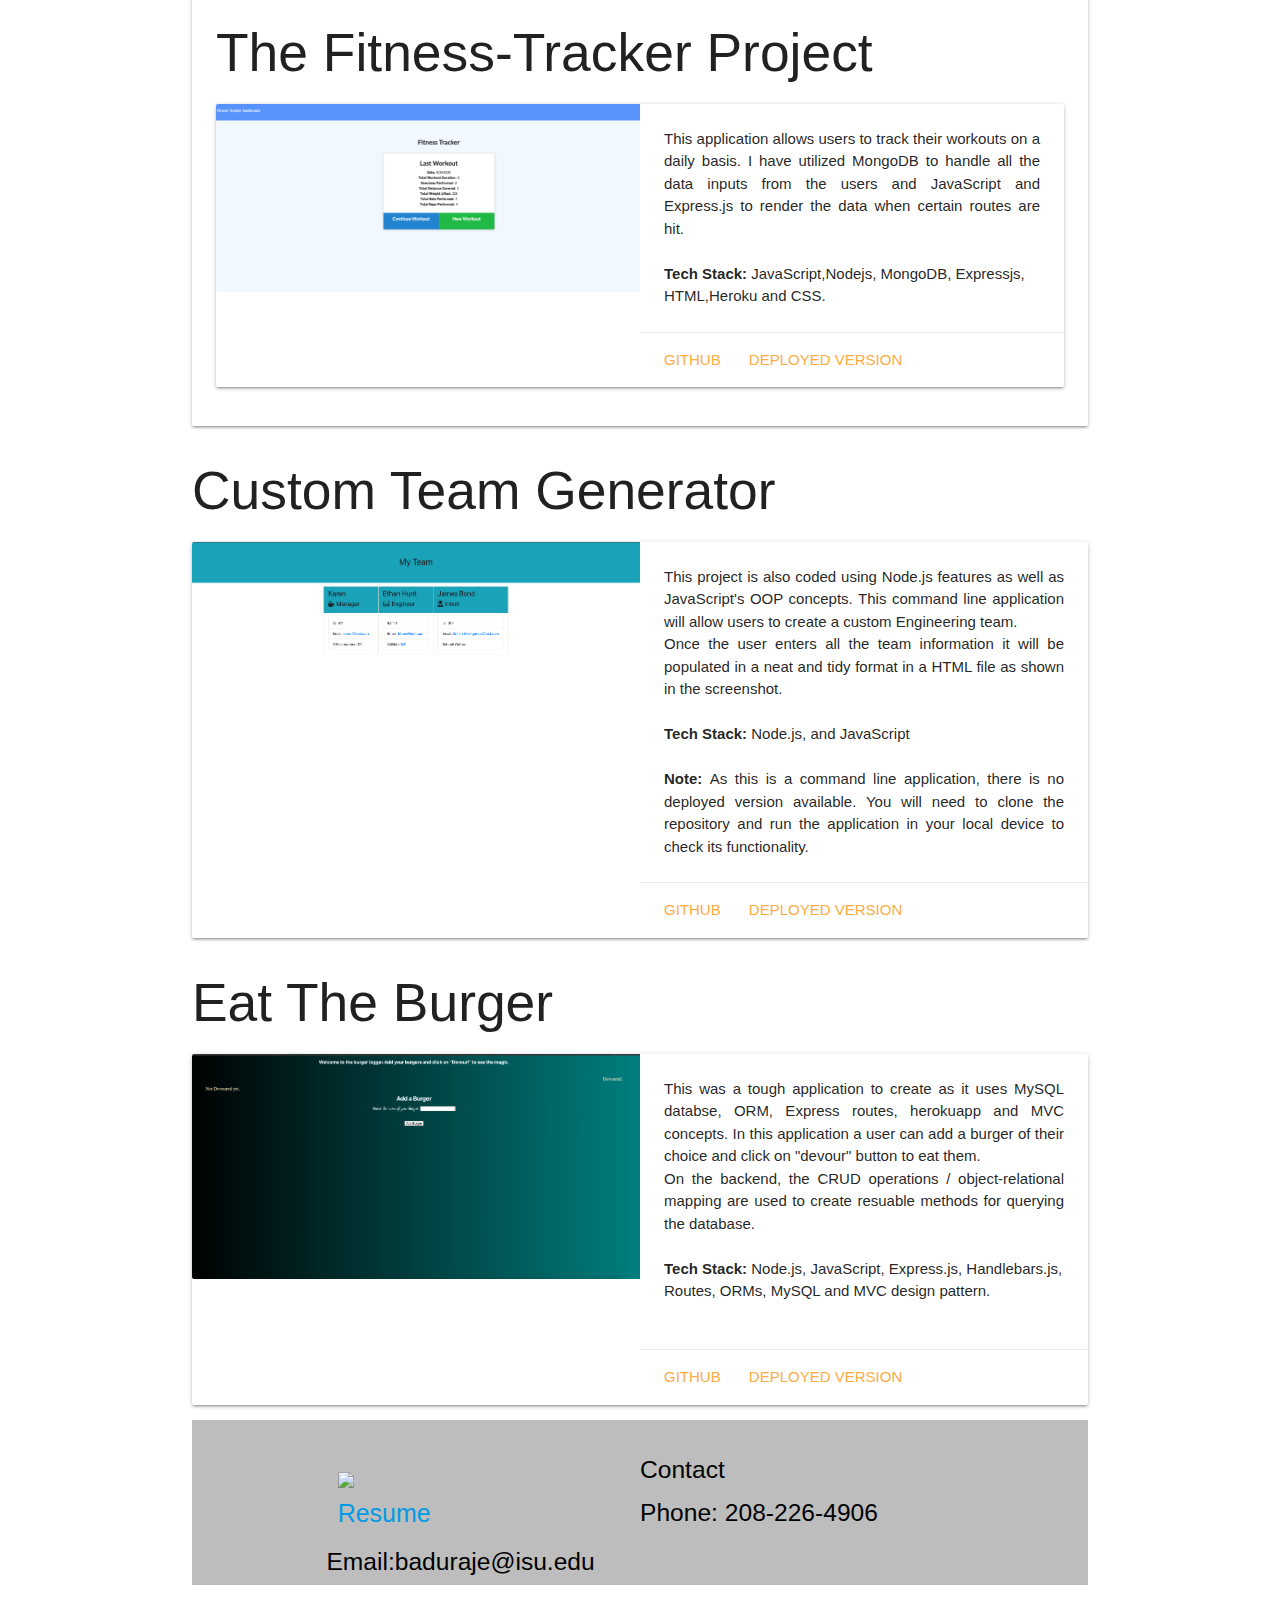
==== commit de8a5169: "added React in intro section" ====
--- a/index.html
+++ b/index.html
@@ -28,7 +28,7 @@
           <div class="col s10">
             <span class="black-text">
               Hi, I am  Rajesh Baduwal a Full Stack Developer with a Military(U.S Army) and  Accounting background. Thank you for visiting my portfolio. Please take a moment to look at projects I have created. Do not hesitate to send me an email or call me if you have any questions.
-              <p>Skills: HTML, CSS, Bootstrap, JavaScript, APIs, Node.js, Express.js, MySQL, MVC, ORM, MongoDB, Objective Oriented Programming, basic Python (Numpy, Matplotlib, Seaborn) and Java. </p>
+              <p>Skills: HTML, CSS, Bootstrap, JavaScript, React, RESTAPIs, Node.js, Express.js, MySQL, MVC, ORM, MongoDB, Objective Oriented Programming, Python (Numpy, Matplotlib, Seaborn) and Java. </p>
             </span>
             
           </div>
@@ -184,7 +184,7 @@
             <a href="https://github.com/Rajesh2199" target="_blank"><img src="https://img.icons8.com/ios-filled/50/000000/github.png"> </a>
 
             <br>   
-            <a style="font-size: 25px;" href= "Rajesh-Baduwal Resume.pdf" target="_blank">Resume</a>
+            <a style="font-size: 25px;" href= "Baduwal Rajesh Resume.pdf" target="_blank">Resume</a>
           </ul>
          
         </div>
